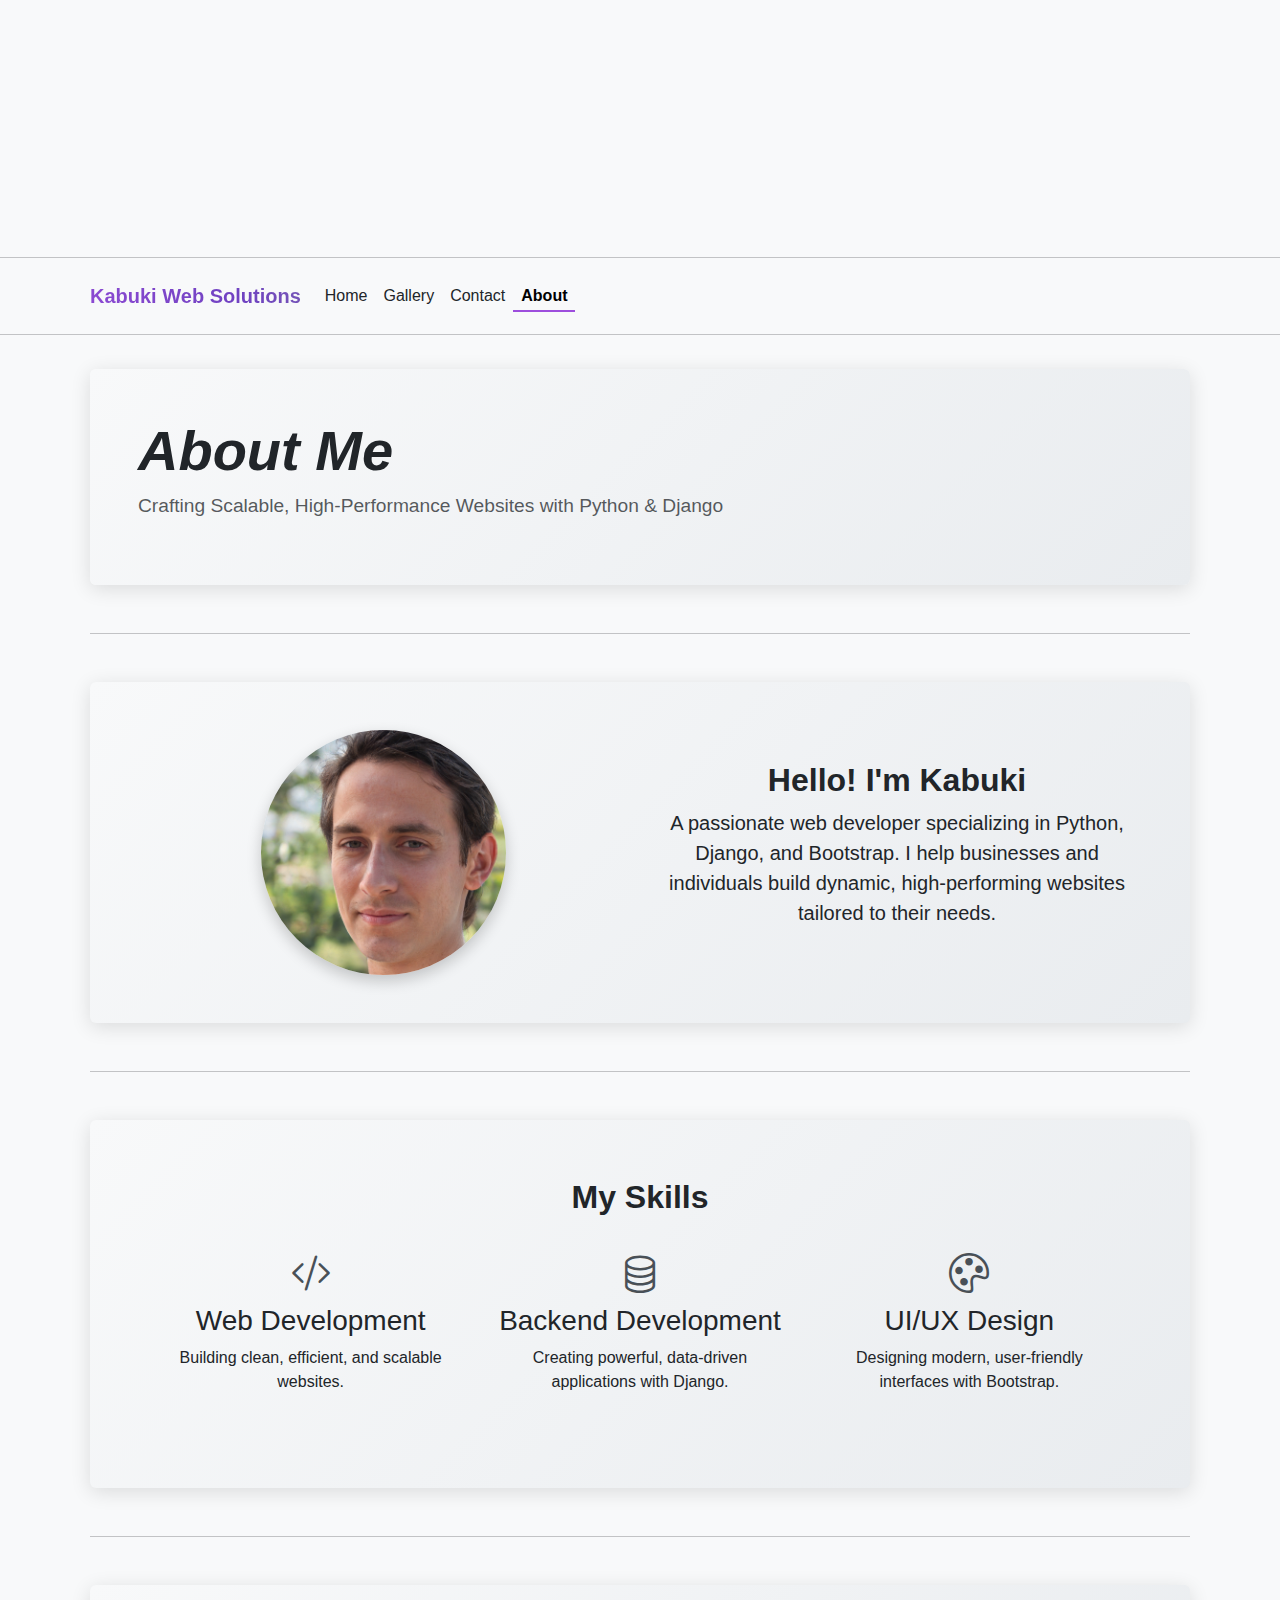
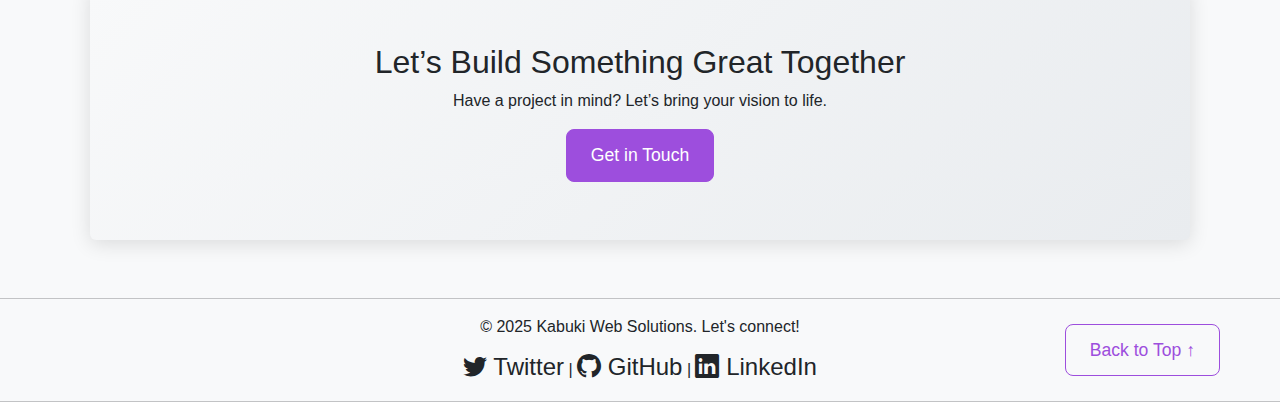
==== about.html @ 5a6e1642 "testing site then will take it back down" ====
<!DOCTYPE html>
<html lang="en">
<head>
    <meta charset="UTF-8">
    <meta name="viewport" content="width=device-width, initial-scale=1.0">
    <title>About Me - Kabuki Web Solutions</title>
    <!-- Bootstrap CDN links -->
    <link href="https://cdn.jsdelivr.net/npm/bootstrap@5.3.3/dist/css/bootstrap.min.css" rel="stylesheet">
    <link href="https://cdn.jsdelivr.net/npm/bootstrap@5.3.3/dist/js/bootstrap.bundle.min.js" rel="stylesheet">
    <!-- Bootstrap Icons CDN -->
    <link rel="stylesheet" href="https://cdn.jsdelivr.net/npm/bootstrap-icons/font/bootstrap-icons.css">
    <!-- CSS -->
    <link href="styles.css" rel="stylesheet">
</head>
<body>

    <div class="container mt-5 text-center">
        <!-- 🌟 Header Section -->
        <header>
            <h1 class="display-3 fw-bold text-uppercase text-shadow">Kabuki Web Solutions</h1>
        </header>

        <!-- 🌟 Quote Section -->
        <blockquote class="blockquote text-muted mt-3">
            <p class="mb-0 fst-italic">"Turning ideas into reality, one line of code at a time."</p>
            <footer class="blockquote-footer">Kabuki Web Solutions</footer>
        </blockquote>
    </div>

    <hr class="m-0">

    <!-- 🌟 Navigation Section -->
    <nav class="navbar navbar-expand-md">
        <div class="container">
            <a class="navbar-brand" href="#">Kabuki Web Solutions</a>
            <button class="navbar-toggler"
                    type="button"
                    data-bs-toggle="offcanvas"
                    data-bs-target="#offcanvasNavbar"
                    aria-controls="offcanvasNavbar"
                    aria-label="Toggle navigation">
                <span class="navbar-toggler-icon"></span>
            </button>
            <div class="offcanvas offcanvas-end"
                 tabindex="-1" id="offcanvasNavbar"
                 aria-labelledby="offcanvasNavbarLabel">
                <div class="offcanvas-header">
                    <h5 id="offcanvasNavbarLabel"
                        class="offcanvas-title">Kabuki</h5>
                    <button class="btn-close"
                            type="button"
                            data-bs-dismiss="offcanvas"
                            aria-label="Close"></button>
                </div>
                <div class="offcanvas-body">
                    <ul class="navbar-nav">
                        <li class="nav-item"><a class="nav-link" href="index.html">Home</a></li>
                        <li class="nav-item"><a class="nav-link" href="gallery.html">Gallery</a></li>
                        <li class="nav-item"><a class="nav-link" href="contact.html">Contact</a></li>
                        <li class="nav-item"><a class="nav-link active" href="about.html">About</a></li>
                    </ul>
                </div>
            </div>
        </div>
    </nav>

    <hr class="m-0">

    <div class="container">
        <!-- 🌟 Hero Section -->
        <section class="hero-section p-4 p-md-5 mt-4 mb-5 rounded">
            <h2 class="display-4 fst-italic">About Me</h2>
            <p class="text-muted">Crafting Scalable, High-Performance Websites with Python & Django</p>
        </section>

        <hr class="m-0">

        <!-- 🌟 Bio Section -->
        <section class="bg-body-secondary p-4 p-md-5 mt-5 mb-5 rounded reverse-gradient">
            <div class="row align-items-center">
                <div class="col-md-6">
                    <img src="images/third_person.jpeg" alt="Your Profile Picture" class="profile-img img-fluid">
                </div>
                <div class="col-md-6">
                    <h2 class="fw-bold">Hello! I'm Kabuki</h2>
                    <p class="lead">A passionate web developer specializing in Python, Django, and Bootstrap. I help businesses and individuals build dynamic, high-performing websites tailored to their needs.</p>
                </div>
            </div>
        </section>

        <hr class="m-0">

        <!-- 🌟 Skills Section -->
        <section class="bg-body-secondary p-4 p-md-5 mt-5 mb-5 rounded reverse-gradient skills">
            <div class="container">
                <h2 class="fw-bold">My Skills</h2>
                <div class="row">
                    <div class="col-md-4">
                        <i class="bi bi-code-slash"></i>
                        <h3>Web Development</h3>
                        <p>Building clean, efficient, and scalable websites.</p>
                    </div>
                    <div class="col-md-4">
                        <i class="bi bi-database"></i>
                        <h3>Backend Development</h3>
                        <p>Creating powerful, data-driven applications with Django.</p>
                    </div>
                    <div class="col-md-4">
                        <i class="bi bi-palette"></i>
                        <h3>UI/UX Design</h3>
                        <p>Designing modern, user-friendly interfaces with Bootstrap.</p>
                    </div>
                </div>
            </div>
        </section>

        <hr class="m-0">

        <!-- 🌟 Call to Action -->
        <section class="bg-body-secondary p-4 p-md-5 mt-5 mb-5 rounded reverse-gradient">
            <div class="container">
                <h2>Let’s Build Something Great Together</h2>
                <p>Have a project in mind? Let’s bring your vision to life.</p>
                <a href="contact.html" class="btn btn-primary">Get in Touch</a>
            </div>
        </section>
    </div>

    <hr class="m-0">

    <!-- 🌟 Footer Section -->
    <footer class="text-center d-flex justify-content-center align-items-center p-3 position-relative">
        <div>
            <p class="m-0">&copy; 2025 Kabuki Web Solutions. Let's connect!</p>
            <div class="social-links">
                <a href="#" target="_blank"><i class="bi bi-twitter"></i> Twitter</a> |
                <a href="#" target="_blank"><i class="bi bi-github"></i> GitHub</a> |
                <a href="#" target="_blank"><i class="bi bi-linkedin"></i> LinkedIn</a>
            </div>
        </div>
        <a href="#" class="btn btn-outline-dark back-to-top d-none d-lg-block">Back to Top ↑</a>
    </footer>

    <hr class="m-0">

    <!-- 🌟 Bootstrap scripts -->
    <script src="https://cdn.jsdelivr.net/npm/@popperjs/core@2.11.8/dist/umd/popper.min.js"
            integrity="sha384-I7E8VVD/ismYTF4hNIPjVp/Zjvgyol6VFvRkX/vR+Vc4jQkC+hVqc2pM8ODewa9r"
            crossorigin="anonymous">
    </script>
    <script src="https://cdn.jsdelivr.net/npm/bootstrap@5.3.3/dist/js/bootstrap.min.js"
            integrity="sha384-0pUGZvbkm6XF6gxjEnlmuGrJXVbNuzT9qBBavbLwCsOGabYfZo0T0to5eqruptLy"
            crossorigin="anonymous">
    </script>
    <!-- My Scripts -->
    <script src="scripts.js"></script>
</body>
</html>
---- styles.css ----
/* 🎨 Minimalist Grey Theme */
:root {
    --primary-color: #495057; /* Medium Grey */
    --secondary-color: #868e96; /* Muted Grey */
    --accent-color: #9d4edd; /* Purple Accent */
    --background-color: #f8f9fa; /* Light Grey */
    --text-color: #212529;  /* Dark Text */
}

/* 🌟 General Styles */
body {
    font-family: 'Poppins', sans-serif; /* Modern, clean font */
    background-color: var(--background-color);
    color: var(--text-color);
}

.bg-body-secondary {
    background: linear-gradient(135deg, #f8f9fa, #e9ecef);
    box-shadow: 0px 4px 20px rgba(0, 0, 0, 0.12);
}


/* 🌟 Header Styling */
.text-shadow {
    text-shadow: 2px 2px 10px rgba(0, 0, 0, 0.2); /* Subtle shadow for depth */
}
.text-center h1 {
    font-weight: 700;
    color: var(--primary-color);
}

h1 {
    background: linear-gradient(180deg, var(--primary-color), var(--secondary-color));
    -webkit-background-clip: text;
    -webkit-text-fill-color: transparent;
    font-weight: 700;
}

blockquote {
    border-left: 5px solid var(--accent-color);
    padding-left: 20px;
    font-size: 1.3rem;
    font-style: italic;
    opacity: 0.9;
}

header, blockquote {
    opacity: 0;
    transform: translateY(-10px);
    animation: fadeIn 0.8s ease-out forwards;
}

@keyframes fadeIn {
    from {
        opacity: 0;
        transform: translateY(-10px);
    }
    to {
        opacity: 1;
        transform: translateY(0);
    }
}

/* 🌟 Navigation */
.navbar-brand {
    font-weight: 700;
     background: linear-gradient(45deg,
        var(--accent-color),
        #6f42c1, /* Darker Purple */
        var(--secondary-color),
        var(--primary-color)
    );
    background-size: 300% 300%;
    -webkit-background-clip: text;
    -webkit-text-fill-color: transparent;
    animation: gradient-animation 6s infinite linear;
}

@keyframes gradient-animation {
    0% { background-position: 0% 50%; }
    50% { background-position: 100% 50%; }
    100% { background-position: 0% 50%; }
}

.navbar-brand:hover {
    opacity: 0.8;
}

/* Navigation Links */
.nav-link {
    color: var(--text-color);
    font-weight: 500;
    padding: 8px 15px;
    transition: color 0.3s ease, transform 0.2s ease-in-out;
}

/* Hover Effect */
.nav-link:hover {
    color: var(--accent-color);
    transform: scale(1.05);
}

/* Active Link Styling */
.nav-link.active {
    font-weight: 700;
    border-bottom: 2px solid var(--accent-color);
    padding-bottom: 2px;
}

/* Mobile-Friendly Adjustments */
@media (max-width: 768px) {
    .nav {
        flex-direction: column;
        text-align: center;
    }

    .nav-link {
        display: block;
        padding: 10px 0;
    }
}

/* 🌟 Home Page */
/* 🌟 Hero Section Styling */
.hero-section {
    background: linear-gradient(135deg, #f8f9fa, #e9ecef);
    border-radius: 12px;
    box-shadow: 0px 4px 20px rgba(0, 0, 0, 0.12);
    padding: 50px;
    text-align: left;
    animation: fadeInUp 1s ease-in-out;
}

.hero-section p {
    font-size: 1.2rem;
}

/* 🌟 Smooth Fade-In Animation */
@keyframes fadeInUp {
    from {
        opacity: 0;
        transform: translateY(20px);
    }
    to {
        opacity: 1;
        transform: translateY(0);
    }
}

.display-4 {
    font-weight: 700;
    color: var(--text-color);
}

/* 🌟 Buttons */
.btn-primary {
    background-color: var(--accent-color);
    border-color: var(--accent-color);
    padding: 12px 24px;
    font-size: 1.1rem;
    font-weight: 500;
    border-radius: 8px;
    transition: all 0.3s ease-in-out;
}

.btn-primary:hover {
    background-color: var(--secondary-color);
    border-color: var(--secondary-color);
    transform: translateY(-3px);
}

.btn-outline-dark {
    border-color: var(--accent-color);
    color: var(--accent-color);
    padding: 12px 24px;
    font-size: 1.1rem;
    font-weight: 500;
    border-radius: 8px;
    transition: all 0.3s ease-in-out;
}

.btn-outline-dark:hover {
    background-color: var(--secondary-color);
    border-color: var(--secondary-color);
    color: white;
    transform: translateY(-3px);
}

/* 🌟 Responsive Adjustments */
@media (max-width: 768px) {
    .hero-section {
        text-align: center;
        padding: 30px;
    }

    .d-flex {
        flex-direction: column;
        gap: 10px;
    }
}

/* 🌟 Featurette Sections */
.featurette {
    display: flex;
    align-items: center;
    justify-content: center;
    gap: 20px;
}

/* 🌟 Featurette Headings */
.featurette-heading {
    font-size: 2.5rem;
    font-weight: 700;
    color: var(--primary-color);
}

/* 🌟 Featurette Text */
.featurette p.lead {
    font-size: 1.2rem;
    color: var(--text-color);
}

/* 🌟 Featurette Image Styling */
.home-images {
    box-shadow: 0px 6px 20px rgba(0, 0, 0, 0.3);
}

/* 🌟 Responsive Tweaks */
@media (max-width: 768px) {
    .featurette {
        flex-direction: column;
        text-align: center;
    }
}

/* 🌟 Gallery Page */
div.polaroid {
    background-color: white;
    border-radius: 10px;
    box-shadow: 0px 4px 15px rgba(0, 0, 0, 0.1);
    overflow: hidden;
    transition: transform 0.3s ease-in-out, box-shadow 0.3s ease-in-out;
}
div.polaroid:hover {
    border: 2px solid var(--accent-color);
    transform: scale(1.05);
    box-shadow: 0px 6px 20px rgba(0, 0, 0, 0.3);
}

.image-gallery {
    border-radius: 10px;
    transition: transform 0.3s ease-in-out;
    opacity: 0.7;
}

.image-gallery:hover {
    transform: scale(1.05);
    opacity: 1;
}

.image-container {
    position: relative;
    display: inline-block;
}

.image-container img {
    display: block;
    width: 100%;
    height: auto;
}

.image-container .credit {
    position: absolute;
    bottom: 1px;
    right: 10px;
    background: rgba(0, 0, 0, 0.5); /* Semi-transparent background */
    color: white;
    padding: 2px 4px;
    font-size: 12px;
    border-radius: 5px;
}

div.container {
    text-align: center;
    padding: 10px 20px;
}

.modal-content {
    background-color: var(--background-color); /* Keep it light */
    border: 1px solid var(--secondary-color);
    box-shadow: 0px 4px 15px rgba(0, 0, 0, 0.15); /* Soft shadow */
}

/* 🌟 About Page */
/* 🌟 Hero Section */
.profile-img {
    width: 50%;
    border-radius: 50%;
    box-shadow: 0px 6px 15px rgba(0, 0, 0, 0.2);
}

/* 🌟 Skills Section */
.skills {
    padding: 60px 0;
}
.skills .col-md-4 {
    padding: 20px;
}
.skills i {
    font-size: 2.5rem;
    color: var(--primary-color);
    margin-bottom: 15px;
}

/* 🌟 Footer Section */
footer {
    padding: 20px 0;
    font-size: 1rem;
    text-align: center;
    position: relative;
}

/* 🌟 Social Links */
.social-links {
    margin-top: 10px;
}

/* Ensures stacking on medium (md) and smaller screens */
@media (max-width: 768px) {
    .social-links {
        flex-direction: column;
        align-items: center;
    }

    .social-links a {
        display: block;
        margin: 5px 0; /* Space between links */
    }

    .back-to-top {
        position: static;
        margin-top: 10px;
    }
}

/* 🌟 Back to Top Button */
.back-to-top {
    position: absolute;
    right: 60px; /* Keep it on the right for large screens */
}

@media (max-width: 992px) {
    .back-to-top {
        position: static; /* Moves it under links on md and smaller screens */
        display: block;
    }
}

/* 🌟 Back to Top Button */
.back-to-top:hover {
    background-color: var(--secondary-color);
    transform: scale(1.05);
}

.social-links a {
    color: var(--text-color);
    text-decoration: none;
    font-size: 1.5rem; /* Icons slightly larger */
    transition: color 0.3s ease-in-out, transform 0.2s ease-in-out;
}

.social-links a:hover {
    color: var(--accent-color);
    transform: translateY(-2px);
}
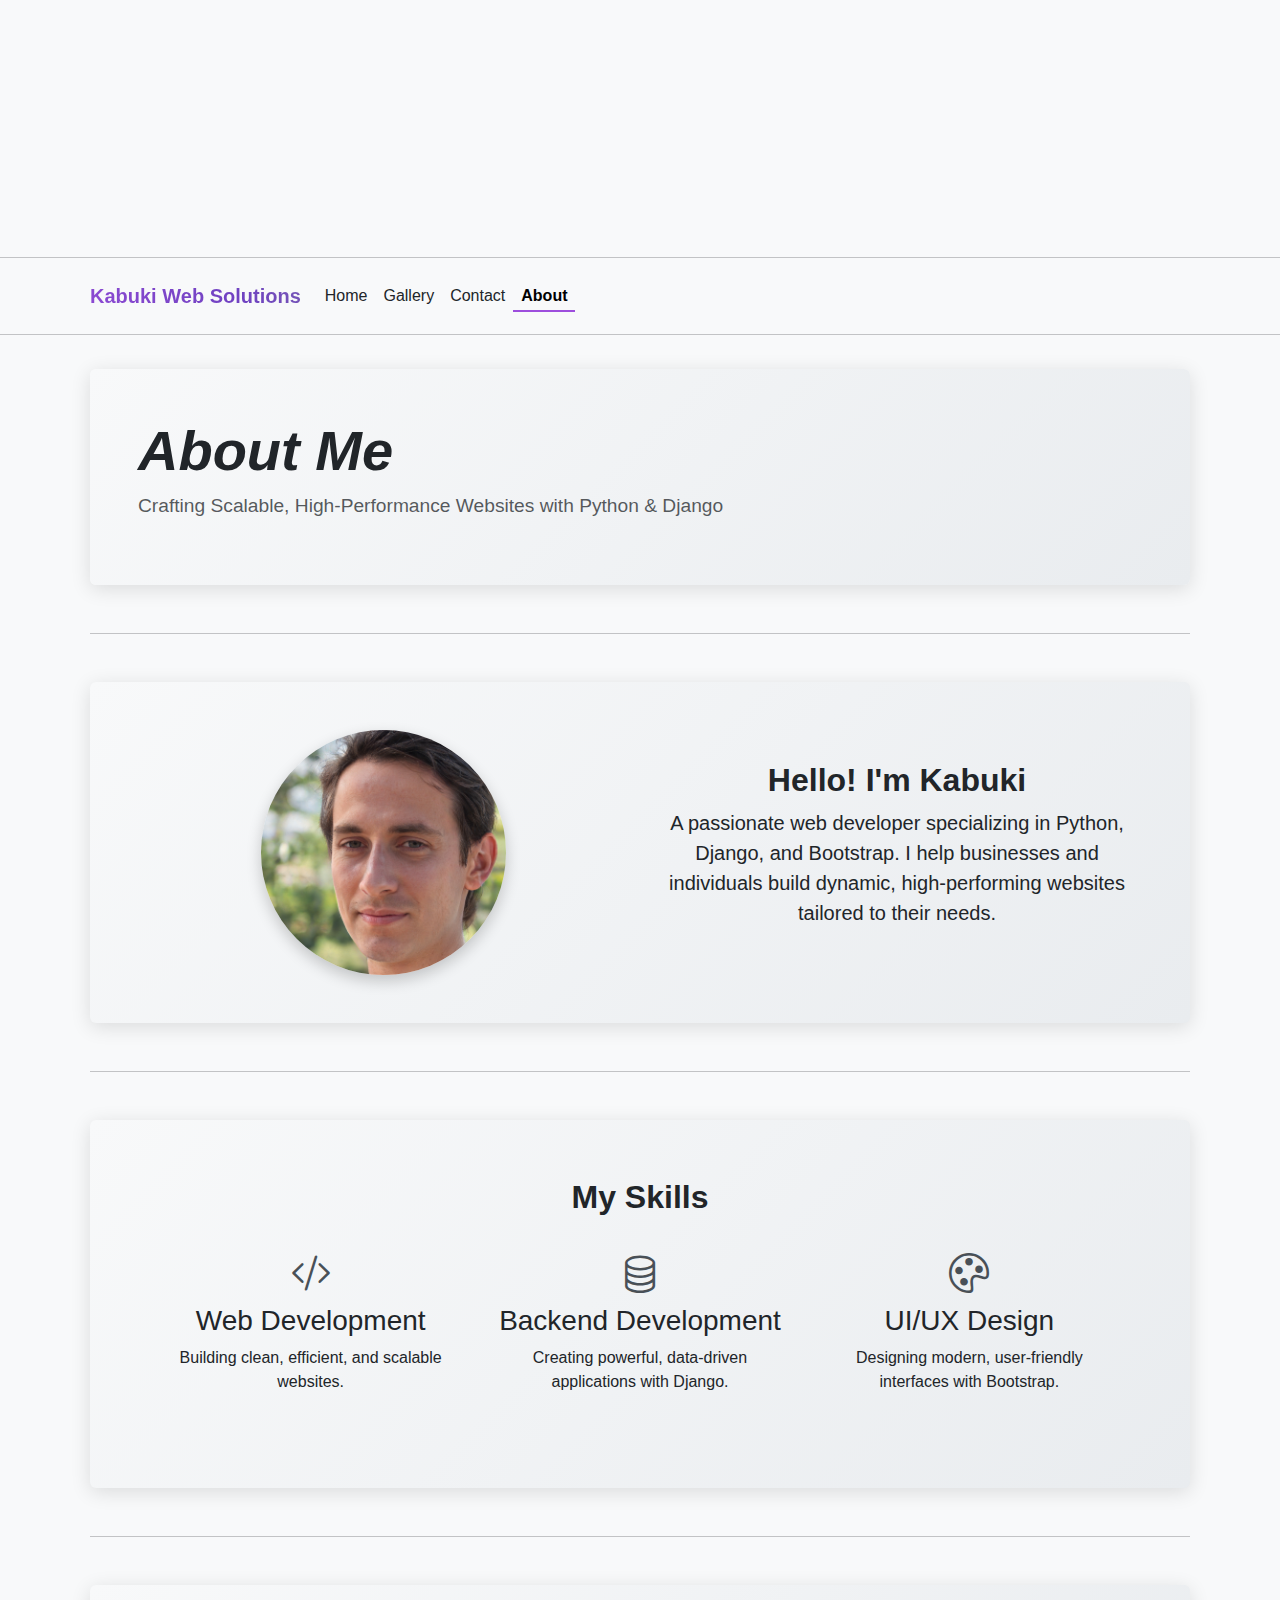
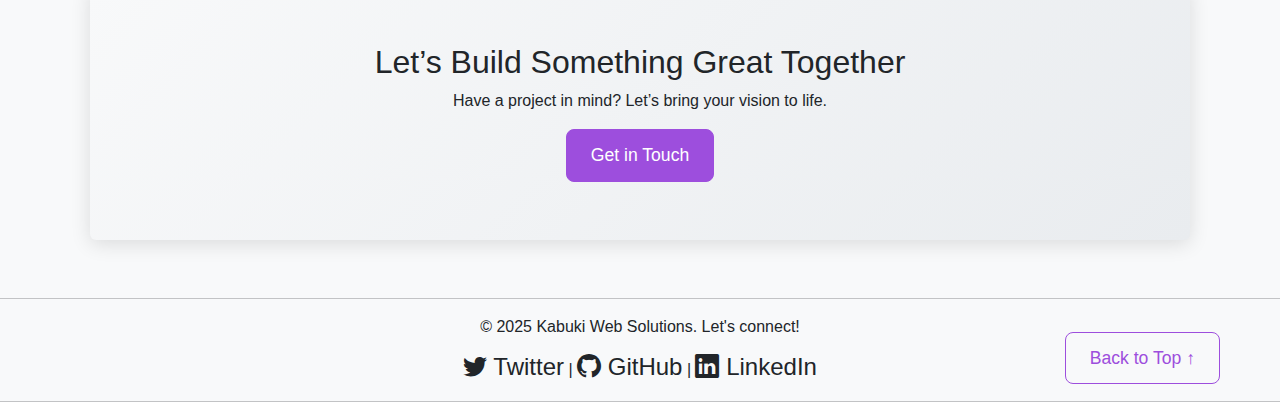
==== commit 39bcf516: "correting mistakes for the test" ====
--- a/about.html
+++ b/about.html
@@ -138,7 +138,7 @@
                 <a href="#" target="_blank"><i class="bi bi-linkedin"></i> LinkedIn</a>
             </div>
         </div>
-        <a href="#" class="btn btn-outline-dark back-to-top d-none d-lg-block">Back to Top ↑</a>
+        <a href="#" class="btn btn-outline-dark back-to-top mt-3">Back to Top ↑</a>
     </footer>
 
     <hr class="m-0">
